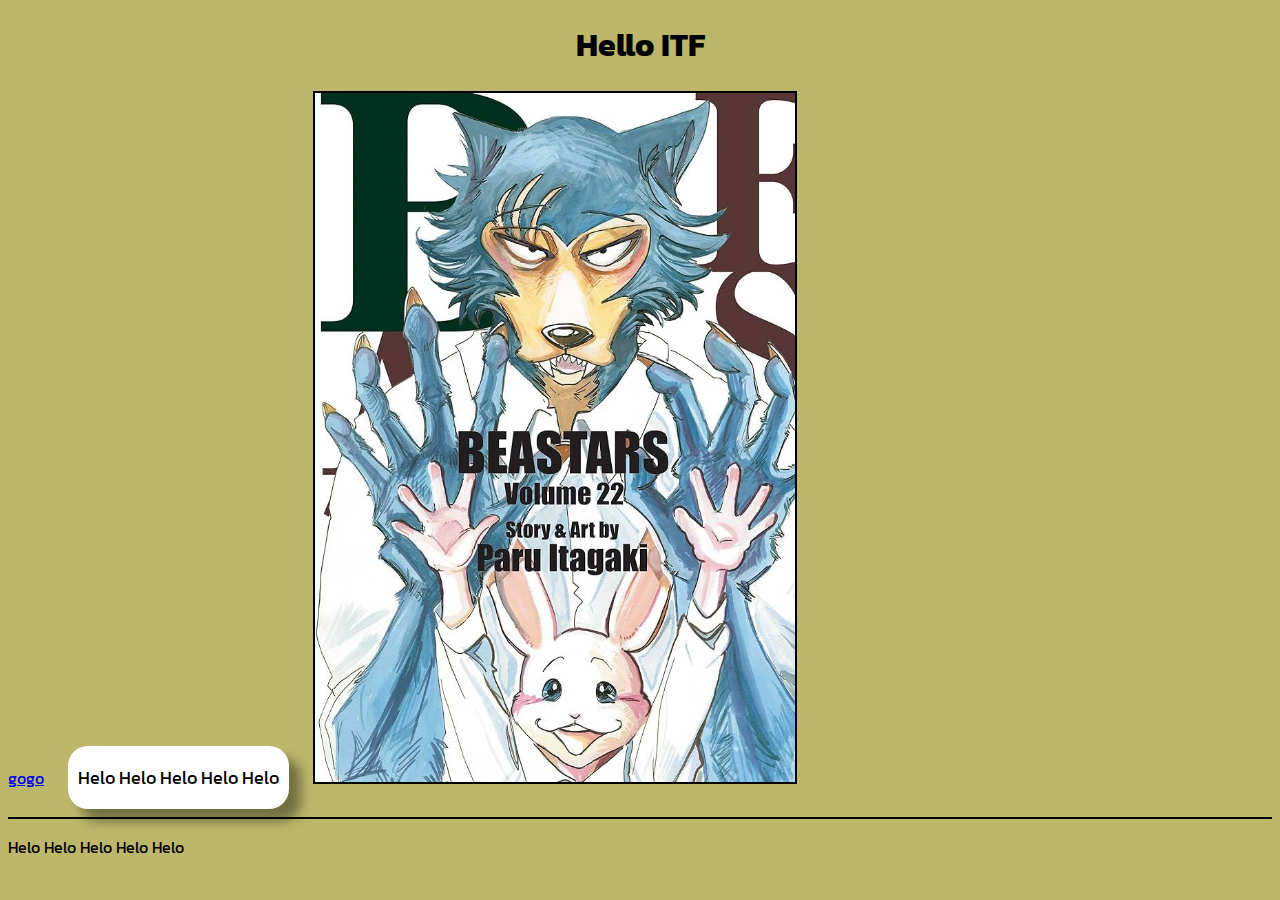
==== index.html @ 3b2f91c1 "Init" ====
<!DOCTYPE html>
<html lang="en">
<head>
    <meta charset="UTF-8">
    <meta name="viewport" content="width=device-width, initial-scale=1.0">
    <title>Awww</title>
    <link rel="stylesheet" href="styles.css">
    <link rel="preconnect" href="https://fonts.googleapis.com">
<link rel="preconnect" href="https://fonts.gstatic.com" crossorigin>
<link href="https://fonts.googleapis.com/css2?family=Kanit:ital@1&display=swap" rel="stylesheet">
</head>
<body>
    <h1 style="text-align: center;">Hello ITF</h1>
    <a href="profile.html">gogo</a>
    <div class="content-1">
        <p>Helo Helo Helo Helo Helo</p>
    </div>
        <img src="beast.jpg" width="480">
    <hr color="black">
    <p>Helo Helo Helo Helo Helo</p>
</body>
</html>
---- styles.css ----
body {
    background-color: darkkhaki;
    font-family: 'Kanit', sans-serif;
}

img {
    border: 2px solid black;
    display: inline-block;
}


.content-1 {
    display: inline-block;
    margin-left: 20px;
    margin-right: 20px;
    background: white;
    padding: 0px 10px 0px 10px;
    border-radius: 20px;
    font-size: large;
    box-shadow: 12px 12px 12px rgba(0, 0, 0, 0.399);
}
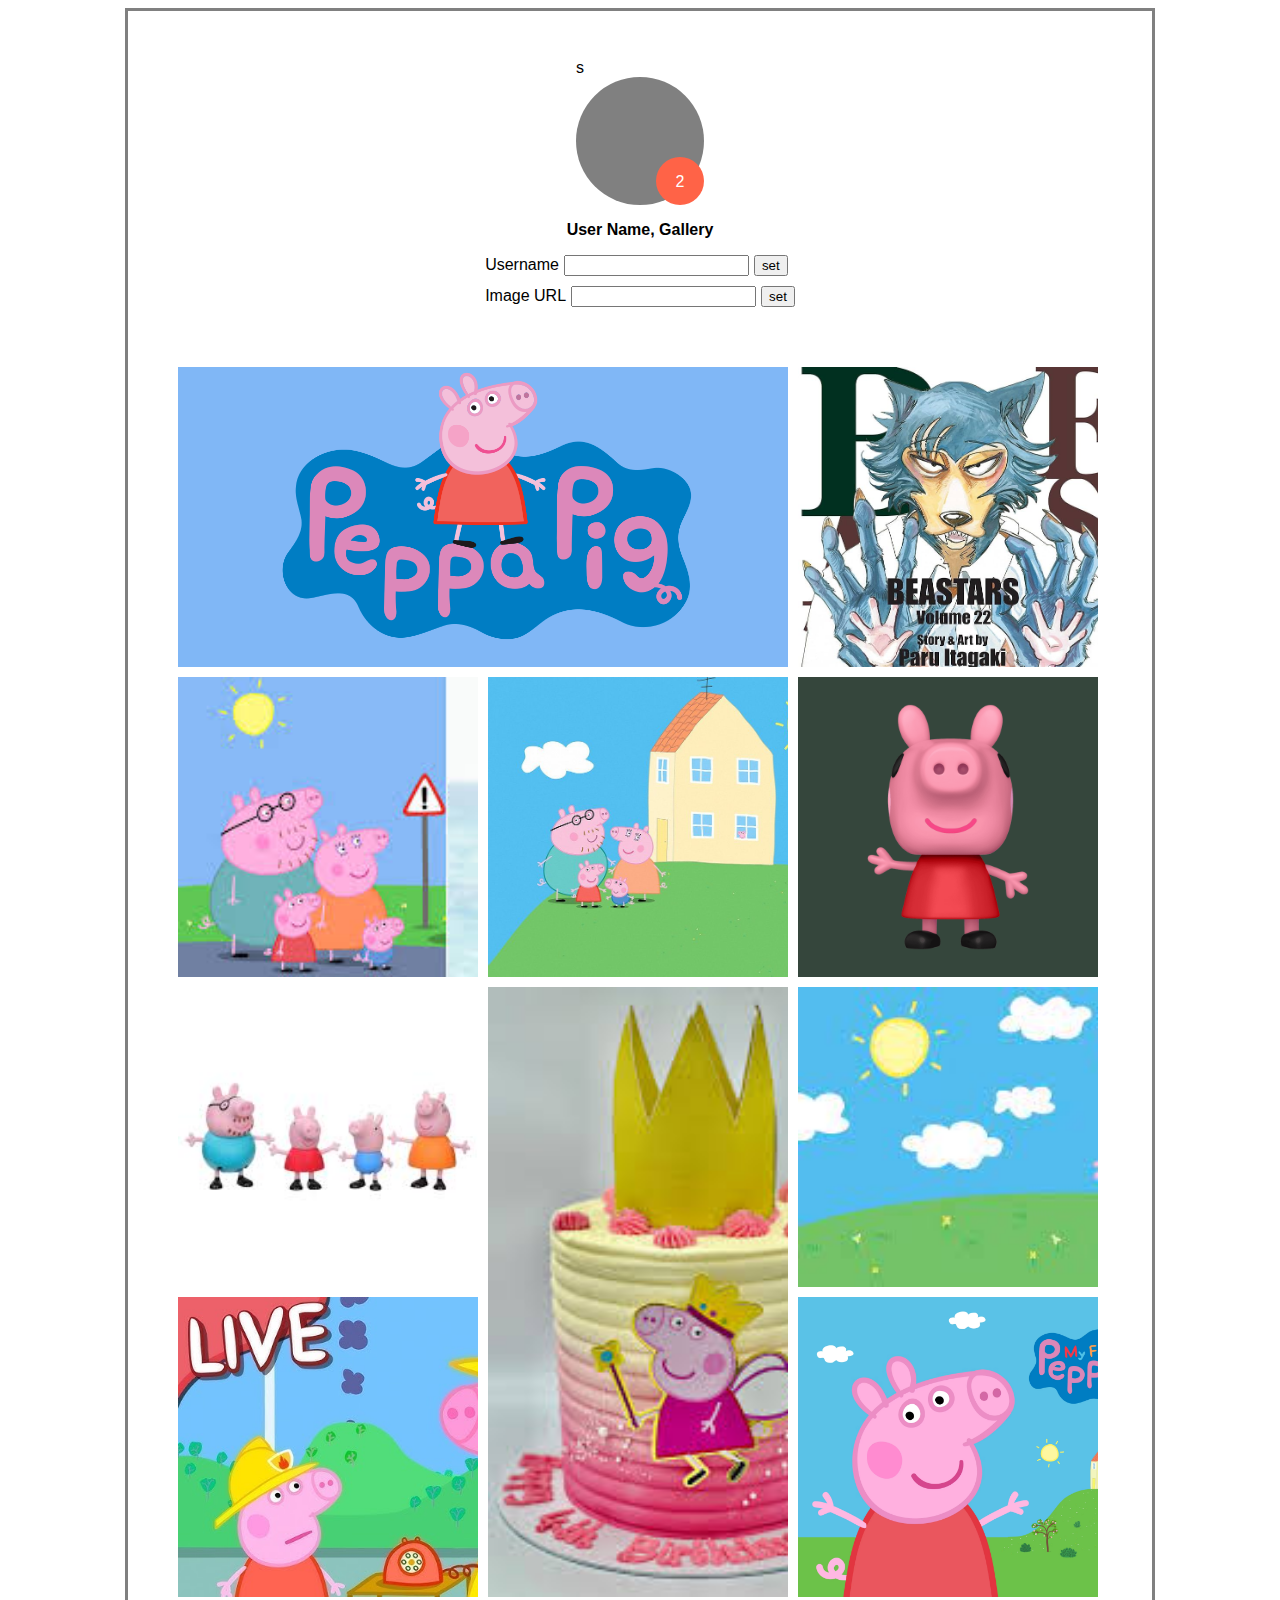
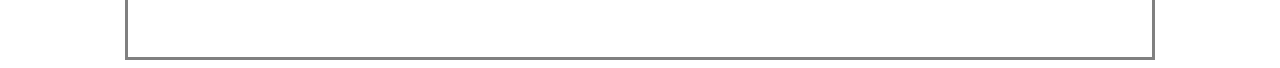
==== commit efd44045: "f" ====
--- a/index.html
+++ b/index.html
@@ -3,20 +3,50 @@
 <head>
     <meta charset="UTF-8">
     <meta name="viewport" content="width=device-width, initial-scale=1.0">
-    <title>Awww</title>
-    <link rel="stylesheet" href="styles.css">
-    <link rel="preconnect" href="https://fonts.googleapis.com">
-<link rel="preconnect" href="https://fonts.gstatic.com" crossorigin>
-<link href="https://fonts.googleapis.com/css2?family=Kanit:ital@1&display=swap" rel="stylesheet">
+    <title>Huhe</title>
+    <link rel="stylesheet" href="./styles.css" />
+    <script>
+        function display(){
+            document.getElementById("myusername").innerHTML = document.getElementById("username").value + "'s Gallery"
+        }
+        function setImage(){
+            document.getElementById("profileimg").style.backgroundImage = "url(" + document.getElementById("image_url").value + ")";
+        }
+    </script>
 </head>
 <body>
-    <h1 style="text-align: center;">Hello ITF</h1>
-    <a href="profile.html">gogo</a>
-    <div class="content-1">
-        <p>Helo Helo Helo Helo Helo</p>
+    <div class="content">
+        <div class="flex-top">
+            <div class="flex-item-1">
+                <!--Avatar-->s
+                <div class="avatar" id="profileimg"></div>
+                <div class="noti"><p>2</p></div>
+            </div>
+            <div>
+                <a href="https://translate.google.com/" class="on-hover">
+                <p style="font-weight: 700;" id="myusername">User Name, Gallery</p>
+                </a>
+            </div>
+            <div class="flex-item-2">
+                <div><label>Username</label><input type="text" style="margin-left: 5px;" id="username"><button style="margin-left: 5px;" onclick="display()">set</button></div>
+                <div><label>Image URL</label><input type="text" style="margin-left: 5px;" id="image_url"><button style="margin-left: 5px;" onclick="setImage()">set</button></div>
+                <div></div>
+            </div>
+        </div>
+        <div class="gallery">
+            <div class="gallery-item" style="grid-column: span 2 / span 2; background-image: url(120.png);"></div>
+            <div class="gallery-item" style="background-image: url(beast.jpg);"></div> 
+            <div class="gallery-item" style="background-image: url(110.jpg);"></div>
+            <div class="gallery-item" style="background-image: url(111.jpg);"></div>
+            <div class="gallery-item" style="background-image: url(112.png);"></div>
+            <div class="gallery-item" style="background-image: url(113.jpg);"></div>
+            <div class="gallery-item" style="grid-row: span 2 / span 2; background-image: url(119.jpg);"></div>
+            <div class="gallery-item" style="background-image: url(114.jpg);"></div>
+            <div class="gallery-item" style="background-image: url(115.jpg);"></div>
+            <div class="gallery-item" style="background-image: url(116.avif);"></div>
+            <div class="gallery-item" style="background-image: url(117.jpg);"></div>
+            <div class="gallery-item" style="background-image: url(118.jpg);"></div>
+        </div>
     </div>
-        <img src="beast.jpg" width="480">
-    <hr color="black">
-    <p>Helo Helo Helo Helo Helo</p>
 </body>
-</html>
+</html>--- a/styles.css
+++ b/styles.css
@@ -1,21 +1,83 @@
 body {
-    background-color: darkkhaki;
-    font-family: 'Kanit', sans-serif;
+    font-family: sans-serif;
 }
 
-img {
-    border: 2px solid black;
-    display: inline-block;
+.content {
+    border: 3px solid grey;
+    width: 1024px;
+    margin: auto;
+
 }
 
+.flex-top {
+    display: flex;
+    flex-direction: column;
+    align-items: center;
+}
 
-.content-1 {
-    display: inline-block;
-    margin-left: 20px;
-    margin-right: 20px;
-    background: white;
-    padding: 0px 10px 0px 10px;
-    border-radius: 20px;
-    font-size: large;
-    box-shadow: 12px 12px 12px rgba(0, 0, 0, 0.399);
+.flex-item-1 {
+    position: relative;
+    margin-top: 48px;
+    margin-left: auto;
+    margin-right: auto;
+}
+
+.flex-item-2 {
+    display: flex;
+    flex-direction: column;
+    gap: 10px;
+}
+
+.avatar {
+    background-color: grey;
+    overflow: hidden;
+    width: 128px;
+    height: 128px;
+    border-radius: 9999px;
+}
+
+.gallery {
+    padding: 50px;
+    display: grid;
+    grid-template-columns: repeat(3, 300px);
+    grid-template-rows: repeat(4, 300px);
+    gap: 10px;
+    place-items: center;
+    margin-left: auto;
+    margin-right: auto;
+}
+
+.gallery-item {
+    background-color: rgb(53, 70, 60);
+    width: 100%;
+    height: 100%;
+    background-size: cover;
+}
+
+.gallery-item:nth-child(1) {
+    background-position: center;
+    background-size: cover;
+}
+
+.on-hover {
+    text-decoration: none;
+    color: black;
+}
+
+.on-hover:hover {
+    text-decoration: underline;
+    color: brown;
+}
+.noti {
+    position: absolute;
+    display: grid;
+    background-color: tomato;
+    width: 3rem;
+    height: 3rem;
+    border-radius: 9999px;
+    right: 0;
+    bottom: 0;
+    place-items: center;
+    color: white;
+
 }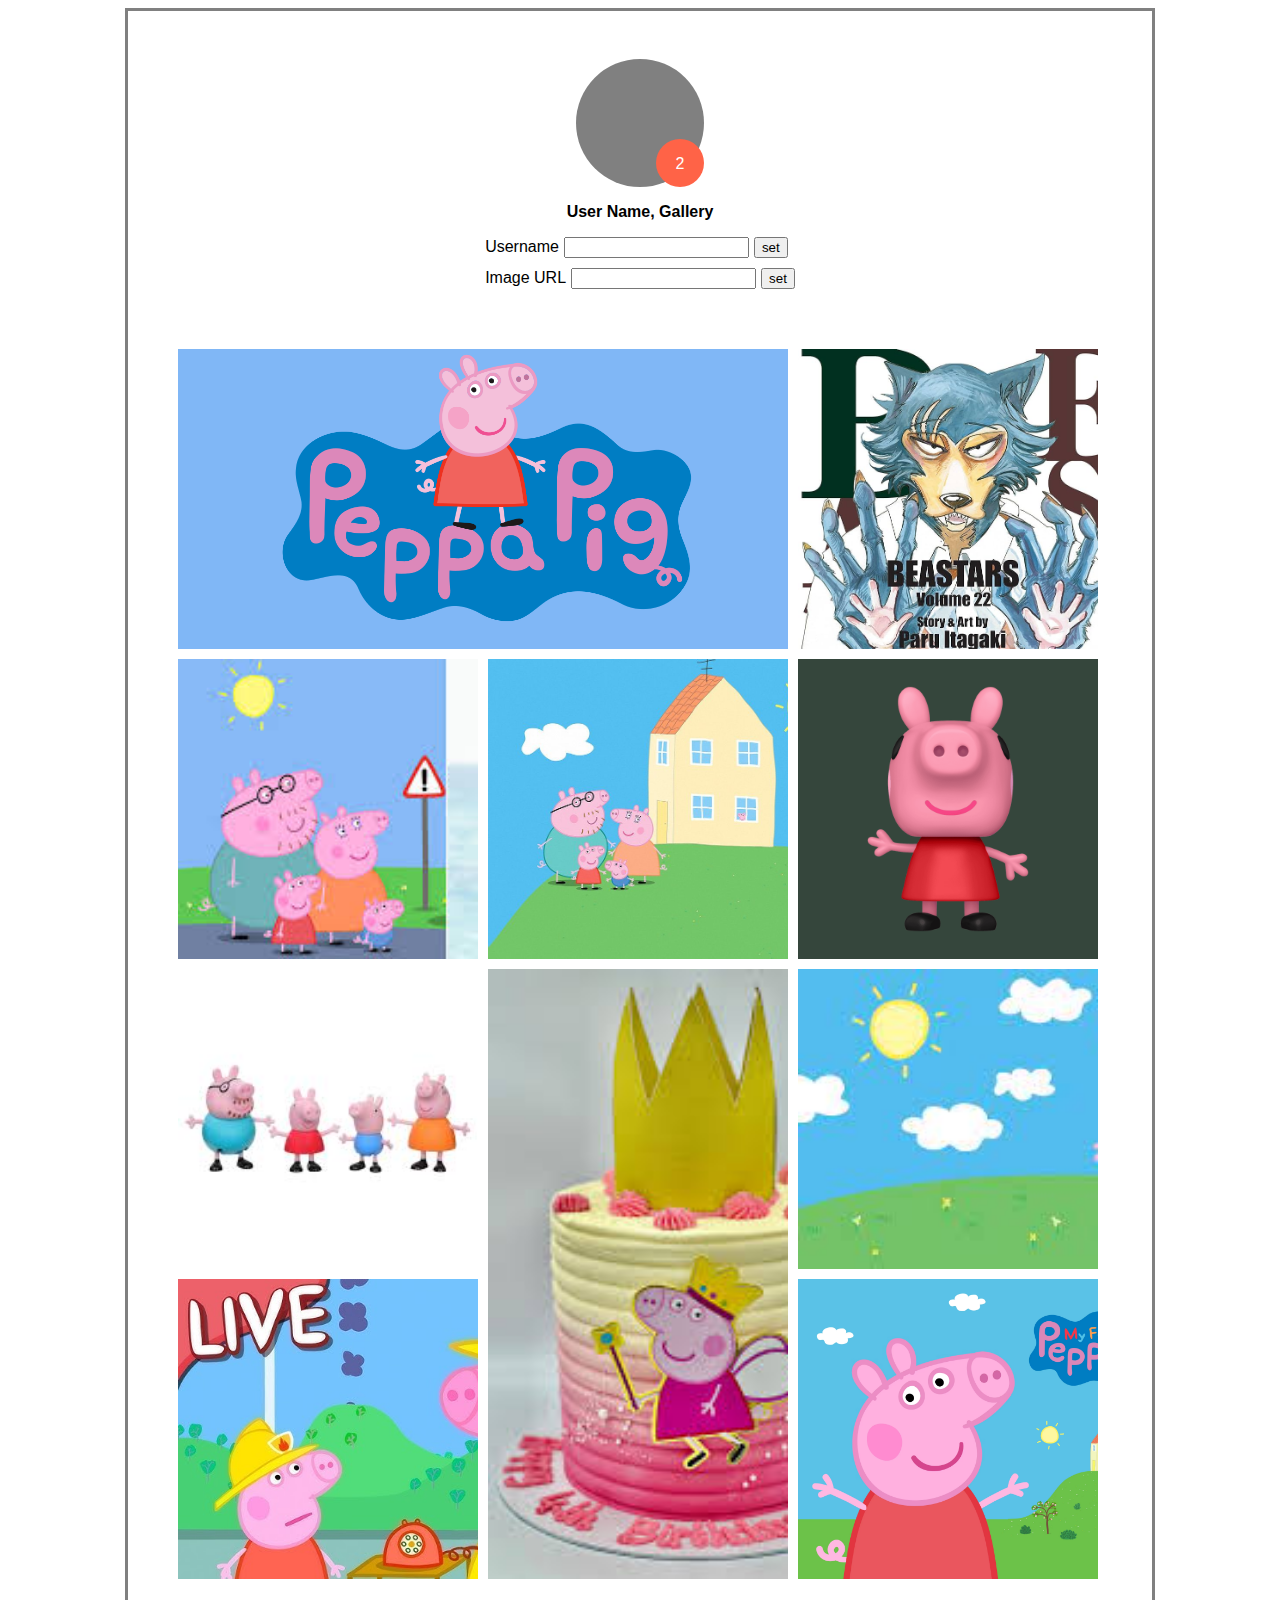
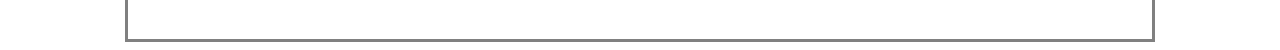
==== commit 80bead97: "F" ====
--- a/index.html
+++ b/index.html
@@ -18,7 +18,7 @@
     <div class="content">
         <div class="flex-top">
             <div class="flex-item-1">
-                <!--Avatar-->s
+                <!--Avatar-->
                 <div class="avatar" id="profileimg"></div>
                 <div class="noti"><p>2</p></div>
             </div>
